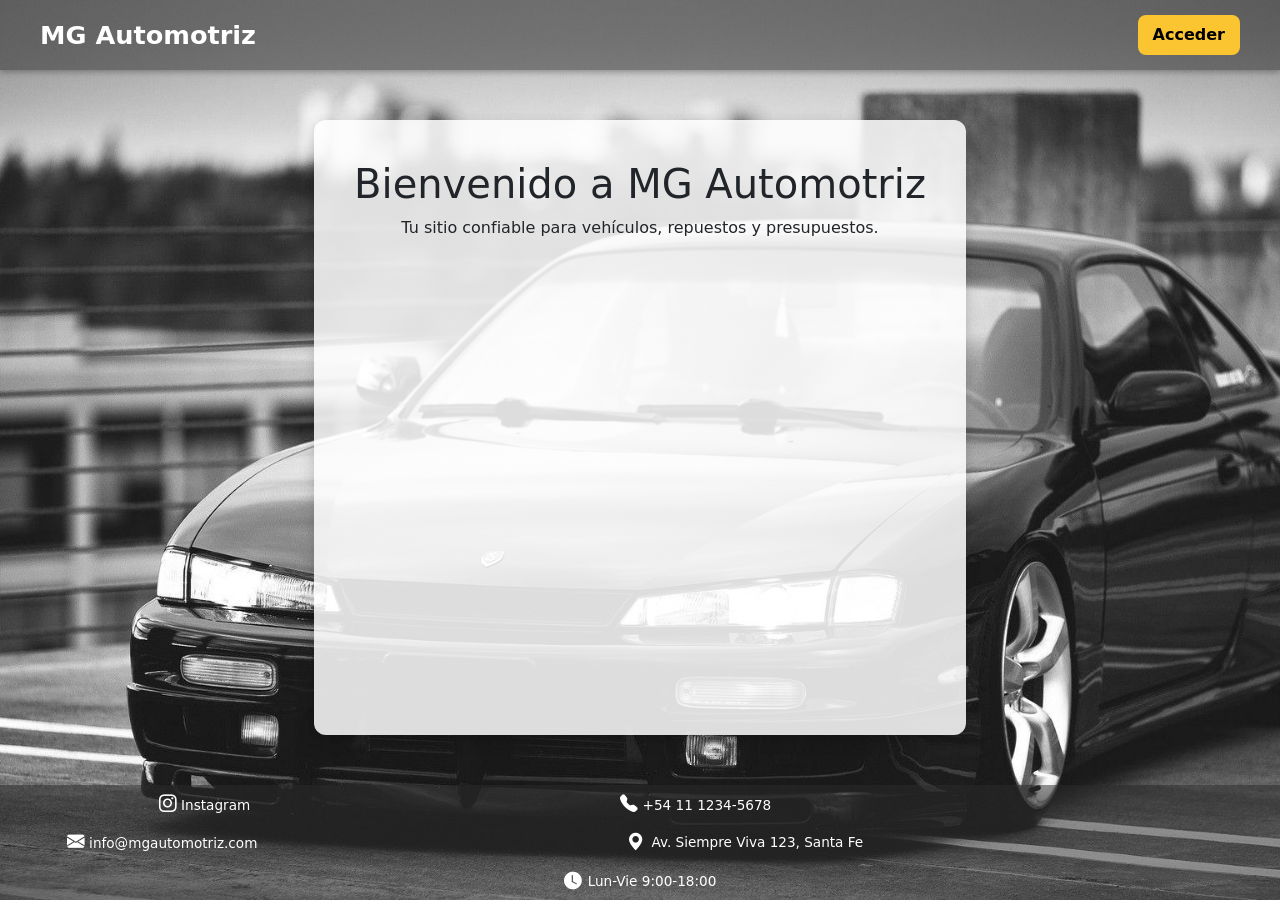
==== src/main/resources/static/index.html @ 719cdf67 "Front y Correciones" ====
<!DOCTYPE html>
<html lang="es">
<head>
    <meta charset="UTF-8">
    <meta name="viewport" content="width=device-width, initial-scale=1.0">
    <title>MG Automotriz</title>
    <link rel="stylesheet" href="css/index.css">
    <link rel="stylesheet" href="https://cdn.jsdelivr.net/npm/bootstrap@5.3.3/dist/css/bootstrap.min.css">
    <link rel="stylesheet" href="https://cdn.jsdelivr.net/npm/bootstrap-icons@1.10.5/font/bootstrap-icons.css">
</head>
<body>
<header>
    <div class="logo">MG Automotriz</div>
    <nav id="navMenu">
    </nav>
    <div class="user">
        <button id="usernameBtn">Acceder</button>
        <div id="userDropdown" class="dropdown">
            <button id="logoutBtn">Salir</button>
        </div>
    </div>
</header>
<main>
    <h1>Bienvenido a MG Automotriz</h1>
    <p>Tu sitio confiable para vehículos, repuestos y presupuestos.</p>
</main>
<footer class="footer">
    <div class="footer-item">
        <a href="https://www.instagram.com/tuusuario" target="_blank" class="text-white text-decoration-none">
            <i class="bi bi-instagram"></i> Instagram
        </a>
    </div>
    <div class="footer-item">
        <button class="footer-btn" onclick="copiarTexto('tel:+541112345678')">
            <i class="bi bi-telephone-fill"></i> +54 11 1234-5678
        </button>
    </div>
    <div class="footer-item">
        <button class="footer-btn" onclick="copiarTexto('info@mgautomotriz.com')">
            <i class="bi bi-envelope-fill"></i> info@mgautomotriz.com
        </button>
    </div>
    <div class="footer-item">
        <i class="bi bi-geo-alt-fill"></i> Av. Siempre Viva 123, Santa Fe
    </div>
    <div class="footer-item">
        <i class="bi bi-clock-fill"></i> Lun-Vie 9:00-18:00
    </div>
</footer>
<script src="js/index.js"></script>
</body>
</html>
---- src/main/resources/static/css/index.css ----
/* ============================
   Reset y estructura base
============================ */
html, body {
    height: 100%;
    margin: 0;
}

body {
    display: flex;
    flex-direction: column;
    min-height: 100vh;
    font-family: Arial, sans-serif;
    color: #2f3640;
    background: url("../images/fondo.jpg") no-repeat center center fixed;
    background-size: cover;
}

/* ============================
   Header
============================ */
header {
    display: flex;
    justify-content: space-between;
    align-items: center;
    padding: 15px 40px;
    background: rgba(44, 44, 44, 0.5);
    color: white;
    box-shadow: 0 2px 6px rgba(0,0,0,0.3);
}

.logo {
    font-size: 1.6rem;
    font-weight: bold;
}

nav {
    display: flex;
    gap: 80px;
}

nav a {
    margin: 0 10px;
    color: white;
    text-decoration: none;
    font-weight: 500;
    font-size:1.5rem;
    transition: 0.2s;
}

nav a:hover {
    color: #fbc531;
}

.user {
    position: relative;
}

#usernameBtn {
    background: #fbc531;
    border: none;
    padding: 8px 15px;
    border-radius: 8px;
    cursor: pointer;
    font-weight: bold;
    transition: 0.2s;
}

#usernameBtn:hover {
    background: #e1a82d;
}

.dropdown {
    display: none;
    flex-direction: column;
    position: absolute;
    right: 0;
    top: 100%;
    background: white;
    border: 1px solid #ddd;
    border-radius: 8px;
    box-shadow: 0 2px 6px rgba(0,0,0,0.1);
    left: auto;
    z-index: 1000;
}

.dropdown button {
    background: none;
    border: none;
    padding: 10px 20px;
    cursor: pointer;
    width: 100%;
    text-align: left;
}

.dropdown button:hover {
    background: #f0f0f0;
}

/* ============================
   Main
============================ */
main {
    flex: 1; /* Esto empuja el footer hacia abajo */
    padding: 40px;
    text-align: center;
    background: rgba(255,255,255,0.85);
    border-radius: 12px;
    margin: 50px auto;
    max-width: 900px;
    box-shadow: 0 4px 15px rgba(0,0,0,0.2);
}

/* ============================
   Footer
============================ */
.footer {
    background: rgba(44, 44, 44, 0.5); /* misma transparencia que header */
    color: white;
    padding: 10px 20px;
    font-size: 0.85rem;
    display: flex;
    justify-content: center;
    flex-wrap: wrap;
    gap: 20px;
    align-items: center; /* esto alinea todos los íconos verticalmente */
    line-height: 1.2;
}

.footer-item {
    display: flex;
    align-items: center; /* alinea ícono + texto */
    gap: 6px;
    margin-right: 350px;
}
.footer-item:last-child {
    margin-right: 0; /* elimina margen extra del último */
}

.footer i {
    font-size: 1.1rem;
    line-height: 1;
}

.footer-btn {
    background: none;
    border: none;
    color: white;
    cursor: pointer;
    font-size: 0.85rem;
    padding: 0;
    text-align: left;
}

.footer-btn:hover {
    color: #fbc531;
    text-decoration: underline;
}

/* ============================
   Responsivo
============================ */
@media (max-width: 768px) {
    header {
        flex-direction: column;
        align-items: flex-start;
        padding: 15px 20px;
    }

    nav {
        flex-wrap: wrap;
        gap: 10px;
        margin-top: 10px;
    }

    main {
        margin: 20px;
        padding: 20px;
    }

    .footer {
        flex-direction: column;
        text-align: center;
        padding: 10px 15px;
        gap: 8px;
    }

    .footer-item {
        margin: 4px 0;
    }
}

@media (max-width: 480px) {
    .logo {
        font-size: 1.2rem;
    }

    nav {
        flex-direction: column;
        gap: 8px;
        width: 100%;
    }

    nav a {
        padding: 8px 0;
    }

    #usernameBtn {
        padding: 6px 12px;
        font-size: 0.9rem;
    }

    main {
        margin: 15px;
        padding: 15px;
        font-size: 0.9rem;
    }

    .footer-item i {
        font-size: 0.9rem;
    }

    .footer-btn {
        font-size: 0.8rem;
    }
}
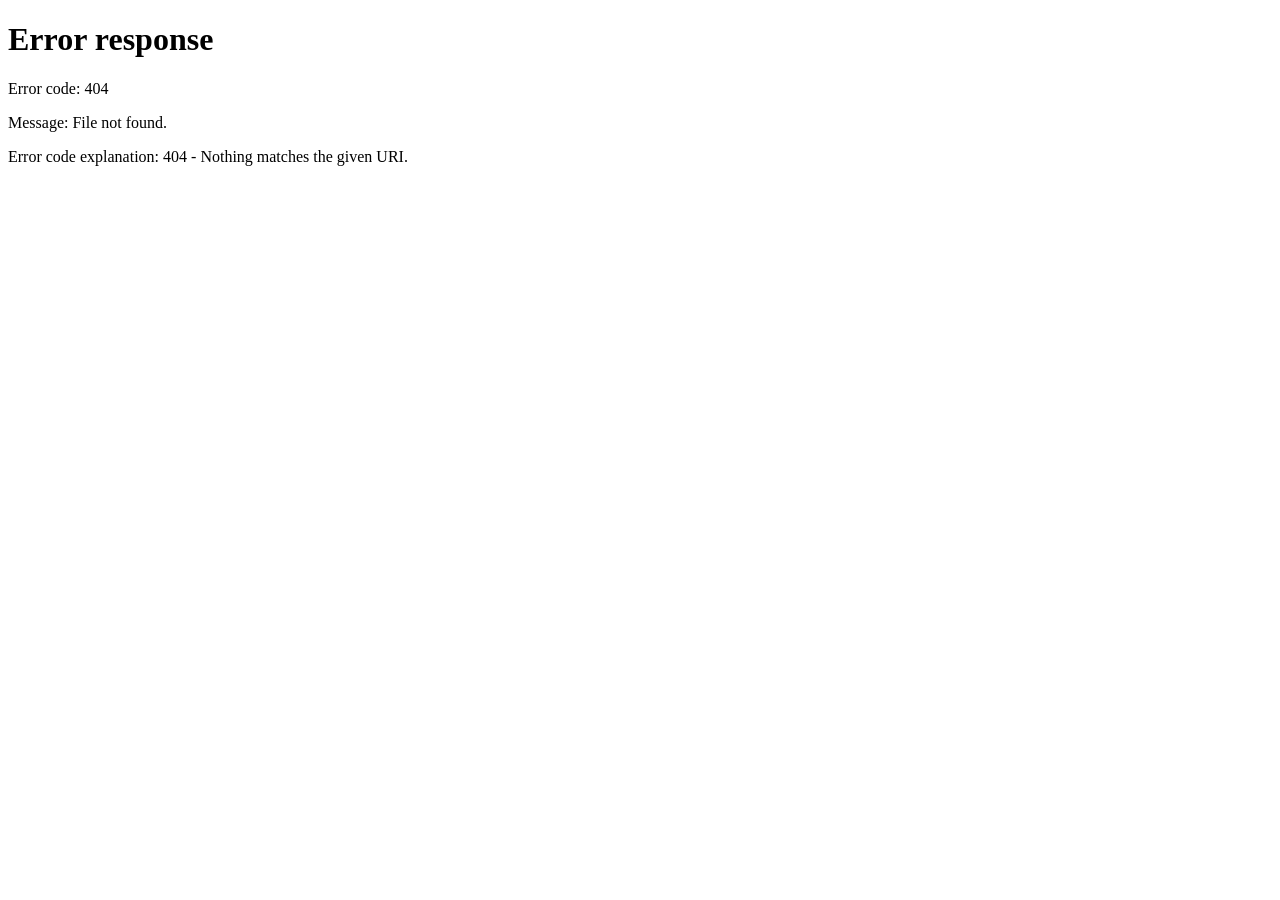
==== commit d910c292: "Conexión Back y Front / Correcciones" ====
--- a/src/main/resources/static/index.html
+++ b/src/main/resources/static/index.html
@@ -41,12 +41,13 @@
         </button>
     </div>
     <div class="footer-item">
-        <i class="bi bi-geo-alt-fill"></i> Av. Siempre Viva 123, Santa Fe
+        <i class="bi bi-geo-alt-fill"></i> Av.Ejemplo 123
     </div>
     <div class="footer-item">
         <i class="bi bi-clock-fill"></i> Lun-Vie 9:00-18:00
     </div>
 </footer>
 <script src="js/index.js"></script>
+<script src="js/auth.js"></script>
 </body>
 </html>
--- a/src/main/resources/static/css/index.css
+++ b/src/main/resources/static/css/index.css
@@ -1,6 +1,3 @@
-/* ============================
-   Reset y estructura base
-============================ */
 html, body {
     height: 100%;
     margin: 0;
@@ -16,9 +13,6 @@
     background-size: cover;
 }
 
-/* ============================
-   Header
-============================ */
 header {
     display: flex;
     justify-content: space-between;
@@ -30,8 +24,14 @@
 }
 
 .logo {
-    font-size: 1.6rem;
+    font-size: 1.5rem;
     font-weight: bold;
+    cursor: pointer;
+    transition: opacity 0.2s ease;
+}
+
+.logo:hover {
+    opacity: 0.8;
 }
 
 nav {
@@ -97,11 +97,8 @@
     background: #f0f0f0;
 }
 
-/* ============================
-   Main
-============================ */
 main {
-    flex: 1; /* Esto empuja el footer hacia abajo */
+    flex: 1;
     padding: 40px;
     text-align: center;
     background: rgba(255,255,255,0.85);
@@ -111,11 +108,8 @@
     box-shadow: 0 4px 15px rgba(0,0,0,0.2);
 }
 
-/* ============================
-   Footer
-============================ */
 .footer {
-    background: rgba(44, 44, 44, 0.5); /* misma transparencia que header */
+    background: rgba(44, 44, 44, 0.5);
     color: white;
     padding: 10px 20px;
     font-size: 0.85rem;
@@ -123,18 +117,18 @@
     justify-content: center;
     flex-wrap: wrap;
     gap: 20px;
-    align-items: center; /* esto alinea todos los íconos verticalmente */
+    align-items: center;
     line-height: 1.2;
 }
 
 .footer-item {
     display: flex;
-    align-items: center; /* alinea ícono + texto */
+    align-items: center;
     gap: 6px;
     margin-right: 350px;
 }
 .footer-item:last-child {
-    margin-right: 0; /* elimina margen extra del último */
+    margin-right: 0;
 }
 
 .footer i {
@@ -157,9 +151,6 @@
     text-decoration: underline;
 }
 
-/* ============================
-   Responsivo
-============================ */
 @media (max-width: 768px) {
     header {
         flex-direction: column;
@@ -193,6 +184,13 @@
 @media (max-width: 480px) {
     .logo {
         font-size: 1.2rem;
+        font-weight: bold;
+        cursor: pointer;
+        transition: opacity 0.2s ease;
+    }
+
+    .logo:hover {
+        opacity: 0.8;
     }
 
     nav {
